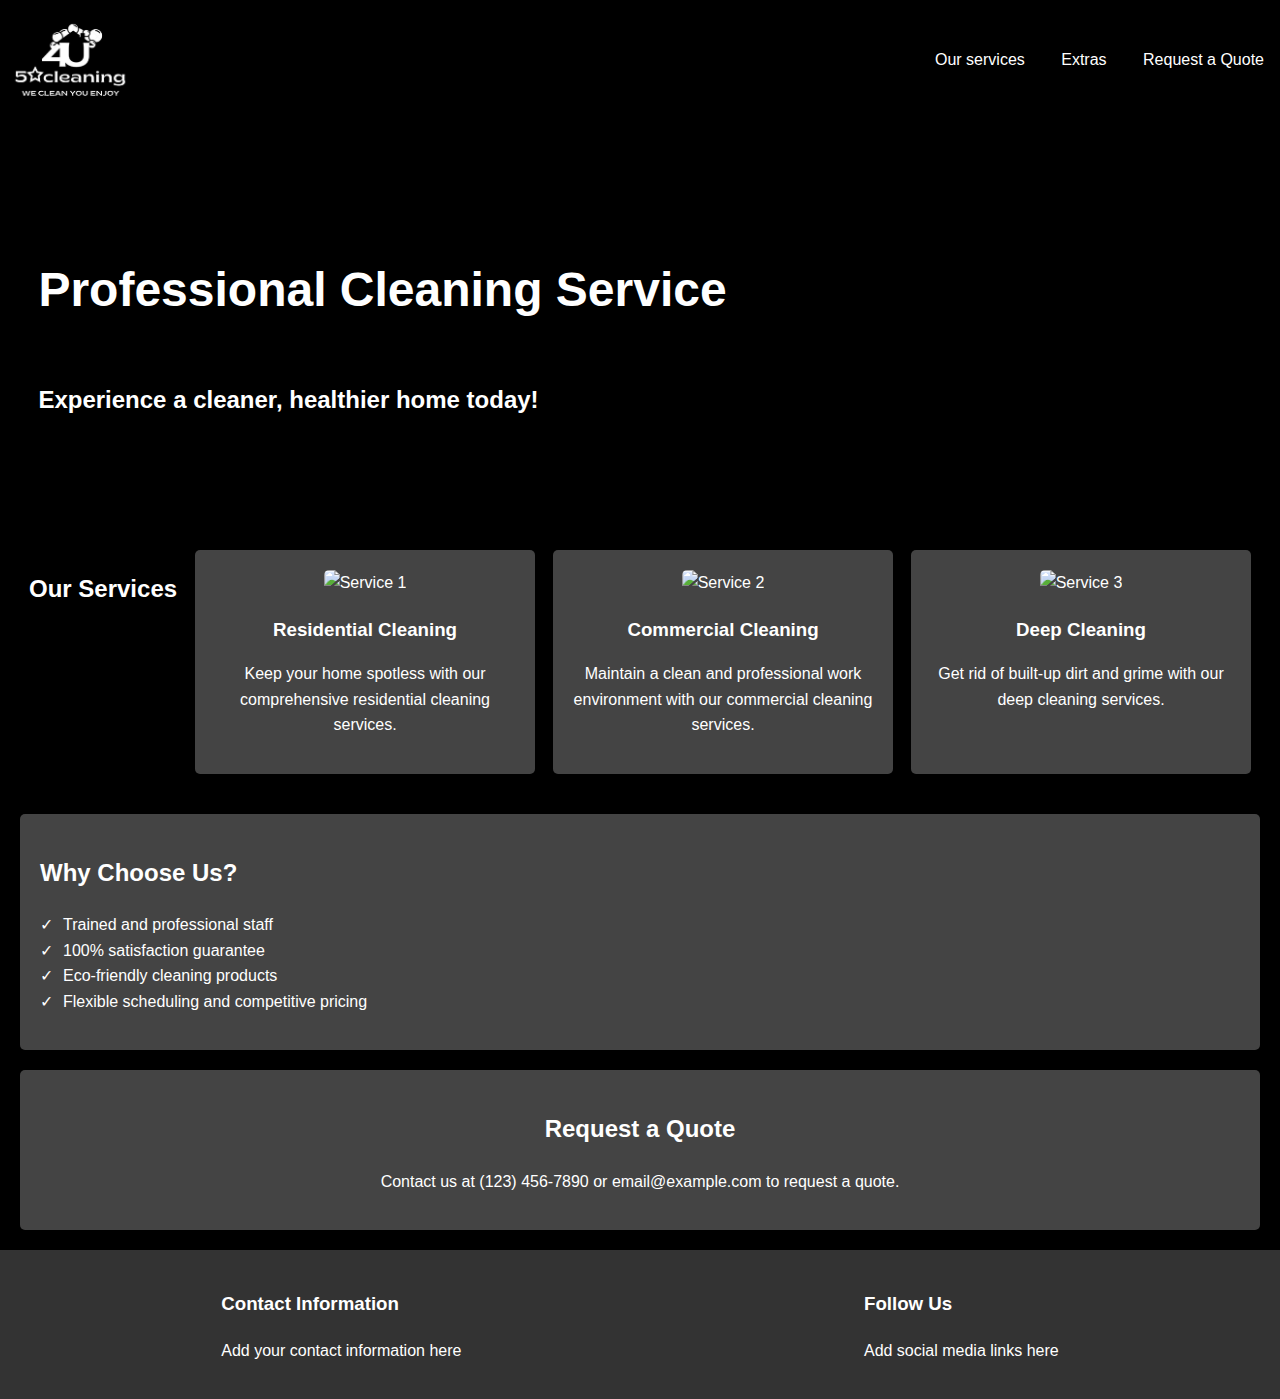
==== index.html @ 023fe854 "html" ====
<!DOCTYPE html>
<html lang="en">
<head>
  <meta charset="UTF-8">
  <meta name="viewport" content="width=device-width, initial-scale=1.0">
  <link rel="stylesheet" href="4U_styles.css">
  <title>4U Cleaning Service</title>
</head>
<body>
  <header>
    <nav>
      <div class="logo-container"> 
        
            <img class="logo-img" src="/images/4Ucleaning_image.jpg" alt="logo">
        
      </div>
      <ul>
        <li><a class="nav-list-link"
          href="4U_our_services.html">Our services</a></li>
        <li><a class="nav-list-link" href="4U_Extras.html">Extras</a></li>
        <li><a class="nav-list-link" href="4U_Request.html">Request a Quote</a></li>
        <!-- <li><a class="nav-list-link" href="#add-photo">Add Photo</a></li> -->
      </ul>
    </nav>
  </header>

  <section class="hero">
    <h1>Professional Cleaning Service</h1>
    <h2>Experience a cleaner, healthier home today!</h2>
  </section>

  <section id="services">
    <h2>Our Services</h2>
    <div class="service">
      <img src="service1.jpg" alt="Service 1">
      <h3>Residential Cleaning</h3>
      <p>Keep your home spotless with our comprehensive residential cleaning services.</p>
    </div>
    <div class="service">
      <img src="service2.jpg" alt="Service 2">
      <h3>Commercial Cleaning</h3>
      <p>Maintain a clean and professional work environment with our commercial cleaning services.</p>
    </div>
    <div class="service">
      <img src="service3.jpg" alt="Service 3">
      <h3>Deep Cleaning</h3>
      <p>Get rid of built-up dirt and grime with our deep cleaning services.</p>
    </div>
  </section>

  <section id="extras">
    <h2>Why Choose Us?</h2>
    <ul>
      <li>Trained and professional staff</li>
      <li>100% satisfaction guarantee</li>
      <li>Eco-friendly cleaning products</li>
      <li>Flexible scheduling and competitive pricing</li>
    </ul>
  </section>

  <section id="quote">
    <h2>Request a Quote</h2>
    <p>Contact us at (123) 456-7890 or email@example.com to request a quote.</p>
  </section>

  <footer>
    <div id="contacts">
      <h3>Contact Information</h3>
      <p>Add your contact information here</p>
    </div>
    <div id="social">
      <h3>Follow Us</h3>
      <p>Add social media links here</p>
    </div>
  </footer>
</body>
</html>
---- 4U_styles.css ----
body {
    margin: 0;
    font-family: Arial, sans-serif;
    background-color:black;
    color: #fff;
    line-height: 1.6;
}

  .logo-img{
    height:122px;
}

.logo-container{
    padding-left: 10px;
    
}
  
  header {
    background-color:black;
    

  }
  
  nav {
    
    display: flex;
    justify-content: space-between;
    align-items: center;
  }
  
  nav ul {
    list-style-type: none;
    margin: 0;
    padding: 0px;
    padding-bottom: 10px;
  }
  
  nav li {
    display: inline-block;
    margin: 0 10px;
  }
  
  nav a {
    color: #fff;
    text-decoration: none;
    padding: 3px 6px;
    border-radius: 4px;
  }
  
  .nav-list-link{
    position: relative;
    transition: all .25s ease;
}

.nav-list-link::after{
    background: #17baaa;
    bottom: -6px;
    content: "";
    height: 2px;
    left: 0;
    position: absolute;
    transform: scaleX(0);
    transition: all .25s ease;
    width: 100%;
}

.nav-list-link:hover{
    color: #17baaa;
}

.nav-list-link:hover::after{
    transform: scaleX(1);
}

  
  
  .hero {
    
    background-image: repeating-linear-gradient(rgb(0, 0, 0), rgba(0, 0, 0, 0.5)), url("https://www.tidyteamservices.com/wp-content/uploads/2021/04/Commercial-Cleaning-Services.jpg");
    background-size: cover;
    background-position: center;
    height: 400px;
    display: flex;
    flex-direction: column;
    justify-content: center;
    align-items: left;
    text-align: left;
    padding-left: 3%;
  }
  
  .hero h1 {
    font-size: 48px;
  }
  
  #services {
    margin: 20px;
    display: flex;
    flex-wrap: wrap;
    justify-content: space-around;
  }
  
  .service {
    width: 300px;
    padding: 20px;
    margin-bottom: 20px;
    background-color: #444;
    border-radius: 5px;
    text-align: center;
  }
  
  .service img {
    width: 100%;
    height: auto;
    border-radius: 5px;
  }
  
  .service h3 {
    margin-top: 20px;
    margin-bottom: 10px;
  }
  
  #extras {
    margin: 20px;
    background-color: #444;
    padding: 20px;
    border-radius: 5px;
  }
  
  #extras ul {
    padding: 0;
    list-style-type: none;
  }
  
  #extras li:before {
    content: "\2713";
    margin-right: 10px;
  }
  
  #quote {
    margin: 20px;
    background-color: #444;
    padding: 20px;
    border-radius: 5px;
    text-align: center;
  }
  
  footer {
    display: flex;
    justify-content: space-around;
    background-color: #333;
    padding: 20px;
  }
  
  @media screen and (max-width: 800px) {
    nav {
      flex-direction: column;
    }
  
    nav ul {
      text-align: center;
      padding: 10px 0;
    }
  
    #services {
      flex-direction: column;
      align-items: center;
    }
  }
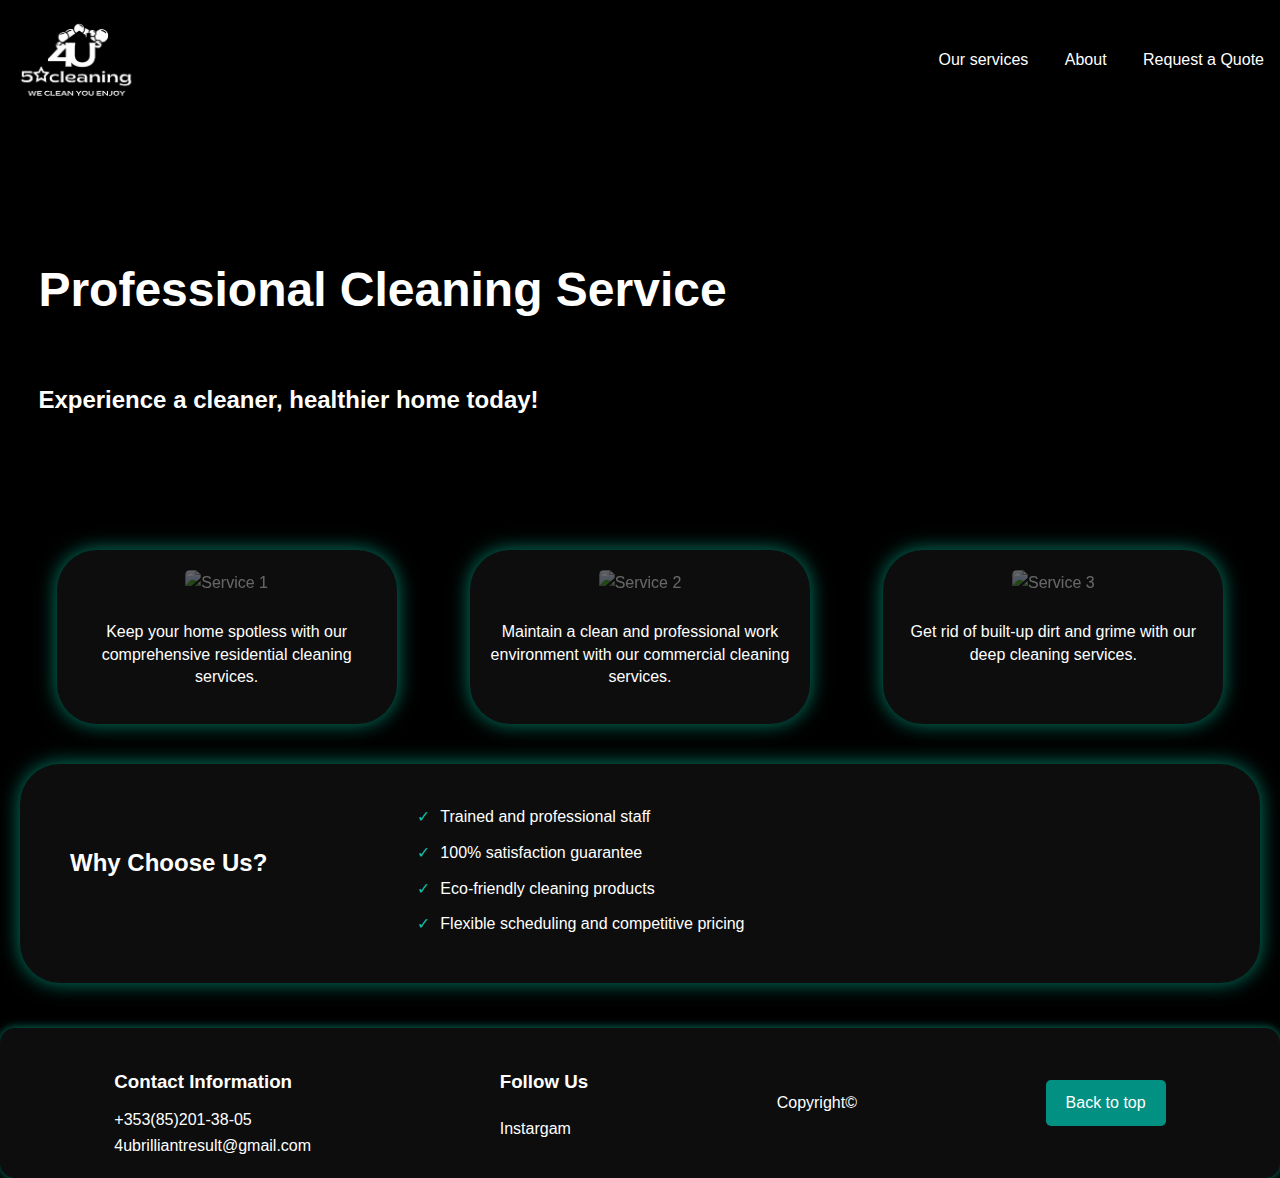
==== commit 77d9ce41: "html-css project" ====
--- a/index.html
+++ b/index.html
@@ -3,21 +3,27 @@
 <head>
   <meta charset="UTF-8">
   <meta name="viewport" content="width=device-width, initial-scale=1.0">
+  <meta name="description" content="This is a Homepage of 4U Cleaning Service">
+  <meta name="keywords" content="cleaning, homepage, tidying">
   <link rel="stylesheet" href="4U_styles.css">
   <title>4U Cleaning Service</title>
+
+  <style>
+    .logo-container {
+      padding-left: 10px;;
+    }
+  </style>
 </head>
 <body>
   <header>
     <nav>
       <div class="logo-container"> 
-        
-            <img class="logo-img" src="/images/4Ucleaning_image.jpg" alt="logo">
-        
+        <a href="index.html"><img class="logo-img" src="/images/4Ucleaning_image.jpg" alt="logo"></a>
       </div>
       <ul>
         <li><a class="nav-list-link"
           href="4U_our_services.html">Our services</a></li>
-        <li><a class="nav-list-link" href="4U_Extras.html">Extras</a></li>
+        <li><a class="nav-list-link" href="4U_Extras.html">About</a></li>
         <li><a class="nav-list-link" href="4U_Request.html">Request a Quote</a></li>
         <!-- <li><a class="nav-list-link" href="#add-photo">Add Photo</a></li> -->
       </ul>
@@ -25,31 +31,27 @@
   </header>
 
   <section class="hero">
-    <h1>Professional Cleaning Service</h1>
+    <h1 style="font-size: 48px;">Professional Cleaning Service</h1>
     <h2>Experience a cleaner, healthier home today!</h2>
   </section>
 
-  <section id="services">
-    <h2>Our Services</h2>
+  <section id="services" >
     <div class="service">
-      <img src="service1.jpg" alt="Service 1">
-      <h3>Residential Cleaning</h3>
-      <p>Keep your home spotless with our comprehensive residential cleaning services.</p>
+      <img style="filter: brightness(40%);" src="https://bookdirtbusters.com/wp-content/uploads/2019/12/hire-cleaning-service.jpeg" alt="Service 1">
+      <p>Keep your home spotless with our comprehensive residential cleaning services.</p> 
     </div>
     <div class="service">
-      <img src="service2.jpg" alt="Service 2">
-      <h3>Commercial Cleaning</h3>
+      <img style="filter: brightness(40%);" src="https://www.foremanpro.com/wp-content/uploads/2020/12/8GKjllLOqVMMmsFYVvTuKuOxKCHCIO9Y1608670141.jpg" alt="Service 2">
       <p>Maintain a clean and professional work environment with our commercial cleaning services.</p>
     </div>
     <div class="service">
-      <img src="service3.jpg" alt="Service 3">
-      <h3>Deep Cleaning</h3>
+      <img style="filter:brightness(40%);" src="https://allbetterapp.com/wp-content/uploads/2020/12/deep-cleaning.png" alt="Service 3">
       <p>Get rid of built-up dirt and grime with our deep cleaning services.</p>
     </div>
   </section>
 
   <section id="extras">
-    <h2>Why Choose Us?</h2>
+    <h2 style="margin: 60px 150px 0px 30px">Why Choose Us?</h2>
     <ul>
       <li>Trained and professional staff</li>
       <li>100% satisfaction guarantee</li>
@@ -57,21 +59,20 @@
       <li>Flexible scheduling and competitive pricing</li>
     </ul>
   </section>
-
-  <section id="quote">
-    <h2>Request a Quote</h2>
-    <p>Contact us at (123) 456-7890 or email@example.com to request a quote.</p>
-  </section>
-
+  <br>
   <footer>
     <div id="contacts">
-      <h3>Contact Information</h3>
-      <p>Add your contact information here</p>
+      <h3 style="margin-bottom: 10px;">Contact Information</h3>
+      <p style="margin: 0px;">
+        +353(85)201-38-05 <br> 4ubrilliantresult@gmail.com
+      </p>
     </div>
     <div id="social">
       <h3>Follow Us</h3>
-      <p>Add social media links here</p>
+      <a style="color:white; text-decoration: none;" href="https://instagram.com/vladndtch?igshid=ZDdkNTZiNTM=">Instargam</a>
     </div>
+    <div style="display:flex; justify-content:  center; align-items: center;">Copyright&copy; </div>
+    <div class="back-to-top" style="display:flex; justify-content:  center; align-items: center;"><a href="#">Back to top</a></div>
   </footer>
 </body>
 </html>
--- a/4U_styles.css
+++ b/4U_styles.css
@@ -4,169 +4,318 @@
     background-color:black;
     color: #fff;
     line-height: 1.6;
+    
 }
 
   .logo-img{
     height:122px;
 }
 
-.logo-container{
-    padding-left: 10px;
+
+  
+header {
+  background-color:black;
     
-}
-  
-  header {
-    background-color:black;
+
+}
+  
+nav {
     
-
-  }
-  
-  nav {
-    
-    display: flex;
-    justify-content: space-between;
-    align-items: center;
-  }
-  
-  nav ul {
-    list-style-type: none;
-    margin: 0;
-    padding: 0px;
-    padding-bottom: 10px;
-  }
-  
-  nav li {
-    display: inline-block;
-    margin: 0 10px;
-  }
-  
-  nav a {
-    color: #fff;
-    text-decoration: none;
-    padding: 3px 6px;
-    border-radius: 4px;
-  }
-  
-  .nav-list-link{
-    position: relative;
-    transition: all .25s ease;
+  display: flex;
+  justify-content: space-between;
+  align-items: center;
+}
+  
+nav ul {
+  list-style-type: none;
+  margin: 0;
+  padding: 0px;
+  padding-bottom: 10px;
+}
+  
+nav li {
+  display: inline-block;
+  margin: 0 10px;
+}
+  
+nav a {
+  color: #fff;
+  text-decoration: none;
+  padding: 3px 6px;
+  border-radius: 4px;
+}
+  
+.nav-list-link{
+  position: relative;
+  transition: all .25s ease;
 }
 
 .nav-list-link::after{
-    background: #17baaa;
-    bottom: -6px;
-    content: "";
-    height: 2px;
-    left: 0;
-    position: absolute;
-    transform: scaleX(0);
-    transition: all .25s ease;
-    width: 100%;
+  background: #17baaa;
+  bottom: -6px;
+  content: "";
+  height: 2px;
+  left: 0;
+  position: absolute;
+  transform: scaleX(0);
+  transition: all .25s ease;
+  width: 100%;
 }
 
 .nav-list-link:hover{
-    color: #17baaa;
+  color: #17baaa;
 }
 
 .nav-list-link:hover::after{
-    transform: scaleX(1);
-}
-
-  
-  
-  .hero {
-    
-    background-image: repeating-linear-gradient(rgb(0, 0, 0), rgba(0, 0, 0, 0.5)), url("https://www.tidyteamservices.com/wp-content/uploads/2021/04/Commercial-Cleaning-Services.jpg");
-    background-size: cover;
-    background-position: center;
-    height: 400px;
-    display: flex;
-    flex-direction: column;
-    justify-content: center;
-    align-items: left;
-    text-align: left;
-    padding-left: 3%;
-  }
-  
-  .hero h1 {
-    font-size: 48px;
-  }
-  
-  #services {
-    margin: 20px;
-    display: flex;
-    flex-wrap: wrap;
-    justify-content: space-around;
-  }
-  
-  .service {
-    width: 300px;
-    padding: 20px;
-    margin-bottom: 20px;
-    background-color: #444;
-    border-radius: 5px;
-    text-align: center;
-  }
-  
-  .service img {
-    width: 100%;
-    height: auto;
-    border-radius: 5px;
-  }
-  
-  .service h3 {
-    margin-top: 20px;
-    margin-bottom: 10px;
-  }
-  
-  #extras {
-    margin: 20px;
-    background-color: #444;
-    padding: 20px;
-    border-radius: 5px;
-  }
-  
-  #extras ul {
-    padding: 0;
-    list-style-type: none;
-  }
-  
-  #extras li:before {
-    content: "\2713";
-    margin-right: 10px;
-  }
-  
-  #quote {
-    margin: 20px;
-    background-color: #444;
-    padding: 20px;
-    border-radius: 5px;
-    text-align: center;
-  }
-  
-  footer {
-    display: flex;
-    justify-content: space-around;
-    background-color: #333;
-    padding: 20px;
-  }
-  
-  @media screen and (max-width: 800px) {
-    nav {
-      flex-direction: column;
-    }
-  
-    nav ul {
-      text-align: center;
-      padding: 10px 0;
-    }
-  
-    #services {
-      flex-direction: column;
-      align-items: center;
-    }
-  }
-
-
-
- +  transform: scaleX(1);
+}
+
+  
+  
+.hero {
+  background-image: repeating-linear-gradient(rgb(0, 0, 0), rgba(0, 0, 0, 0.5)), url("https://www.tidyteamservices.com/wp-content/uploads/2021/04/Commercial-Cleaning-Services.jpg");
+  background-size: cover;
+  background-position: center;
+  height: 400px;
+  display: flex;
+  flex-direction: column;
+  justify-content: center;
+  text-align: left;
+  padding-left: 3%;
+  border-bottom-left-radius: 40px;
+  border-bottom-right-radius: 40px;
+  box-shadow: 0 0 7px rgba(0, 0, 0, 0.5);
+
+}
+
+  
+#services {
+  margin: 20px;
+  display: flex;
+  flex-wrap: wrap;
+  justify-content: space-around;
+}
+  
+.service {
+  width: 300px;
+  padding: 20px;
+  margin-bottom: 20px;
+  background-color: #0d0d0d;
+  text-align: center;
+  border-radius: 40px;
+  box-shadow: 0 0 20px rgba(0, 255, 208, 0.5);
+  transition: all 0.15s ease-in-out;
+}
+  
+.service img {
+  width: 100%;
+  height: auto;
+  border-radius: 5px;
+  margin-bottom: 10px;
+}
+  
+.service p {
+  color: #fff;
+  font-size: 16px;
+  line-height: 1.4;
+}
+
+.service:hover {
+  transform: translateY(-3px);
+  box-shadow: 2px 5px 10px rgba(0, 57, 68, 0.3);
+  box-shadow: 0 0 20px rgba(0, 255, 208, 0.5);
+}
+
+.service:hover img {
+  filter: brightness(50%);
+}
+
+.service:hover p {
+  color: rgb(207, 207, 207);
+}
+
+.vid{
+  display: flex;
+  background-color: #000000;
+  width:160vh;
+  height:60vh;
+  padding: 20px;
+  margin: 0px 20vh;
+  border-radius: 15px;
+  justify-content: center;
+  align-items: center;
+  
+}
+
+.vid iframe{
+  border-color: #17baaa;
+  border-width: 2px;
+  border-radius: 10px;
+  width: 140vh;
+  height: 50vh;
+}
+
+.map iframe{
+  border-color: #17baaa;
+  border-width: 2px;
+  border-radius: 10px;
+}
+.map{
+  display: flex;
+  justify-content: center;
+  align-items: center;
+  margin: 20px;
+  padding: 20px;
+  background-color: #0d0d0d;
+  box-shadow: 0 0 10px rgba(0, 255, 208, 0.5);
+  border-radius: 15px;
+}
+  
+#extras {
+  display: flex;
+  margin: 20px;
+  background-color: #0d0d0d;
+  padding: 20px;
+  border-radius: 40px;
+  box-shadow: 0 0 20px rgba(0, 255, 208, 0.5);
+}
+
+
+  
+#extras ul {
+  padding: 0;
+  list-style-type: none;
+  margin-top: 20px;
+}
+
+#extras li {
+  margin-bottom: 10px;
+  color: white;
+}
+  
+#extras li:before {
+  content: "\2713";
+  margin-right: 10px;
+  color: #17baaa;
+}
+
+.about {
+
+  color: #fff;
+  padding: 40px;
+  line-height: 1.6;
+  text-align: justify;
+  background-color: #0d0d0d;
+  box-shadow: 0 0 10px rgba(0, 255, 208, 0.5);
+  border-radius: 25px;
+}
+
+.about p {
+  margin: 0 0 20px 0;
+  font-size: 1.2rem;
+  line-height: 1.5;
+}
+
+.about a {
+  color: #fff;
+  text-decoration: underline;
+}
+
+.about a:hover {
+  color: #ccc;
+}
+
+footer {
+  display: flex;
+  justify-content: space-around;    background-color: #0d0d0d;
+  box-shadow: 0 0 10px rgba(0, 255, 208, 0.5);
+  border-radius: 15px;
+  padding: 20px;
+  
+}
+
+.req{
+  margin-left: 10vh;
+}
+  
+
+.row-container {
+  display: flex;
+  align-items: center;
+}
+
+.row-container p {
+  width: 200px;
+  text-align: left;
+  margin-right: 10px;
+}
+
+.details h1{
+  color: rgb(0, 167, 145);
+}
+
+.details .heh{
+  font-family: Arial, Helvetica, sans-serif ;
+  font-size: 20px;
+  font-weight: bold;
+  color: #019082;
+}
+
+.details .huh{
+  color: white;
+  font-size: 16px;
+}
+
+table {
+  width: 100%;
+  max-width: 30rem;
+  margin: 1rem auto;
+  border-collapse: collapse;
+  background-color: #313131;
+}
+
+th {
+  background-color: #000;
+  color: #fff;
+  padding: 0.5rem;
+  font-weight: bold;
+  text-align: left;
+}
+
+
+tr {
+  border-bottom: 1px solid #555;
+}
+
+
+td {
+  padding: 0.5rem;
+  color: #ddd;
+}
+
+tr:nth-child(even) {
+  background-color: #393939;
+}
+
+tr:nth-child(odd) {
+  background-color: #313131;
+}
+
+tr:hover {
+  background-color: #505050;
+  cursor: pointer;
+}
+
+.back-to-top a{
+  display: inline-block;
+  background-color: #019082;
+  text-decoration: none;
+  color: white;
+  padding: 10px 20px;
+  border-radius: 5px;
+  transition: all .25s ease;
+}
+
+.back-to-top:hover a{
+  background-color: #004f47;
+}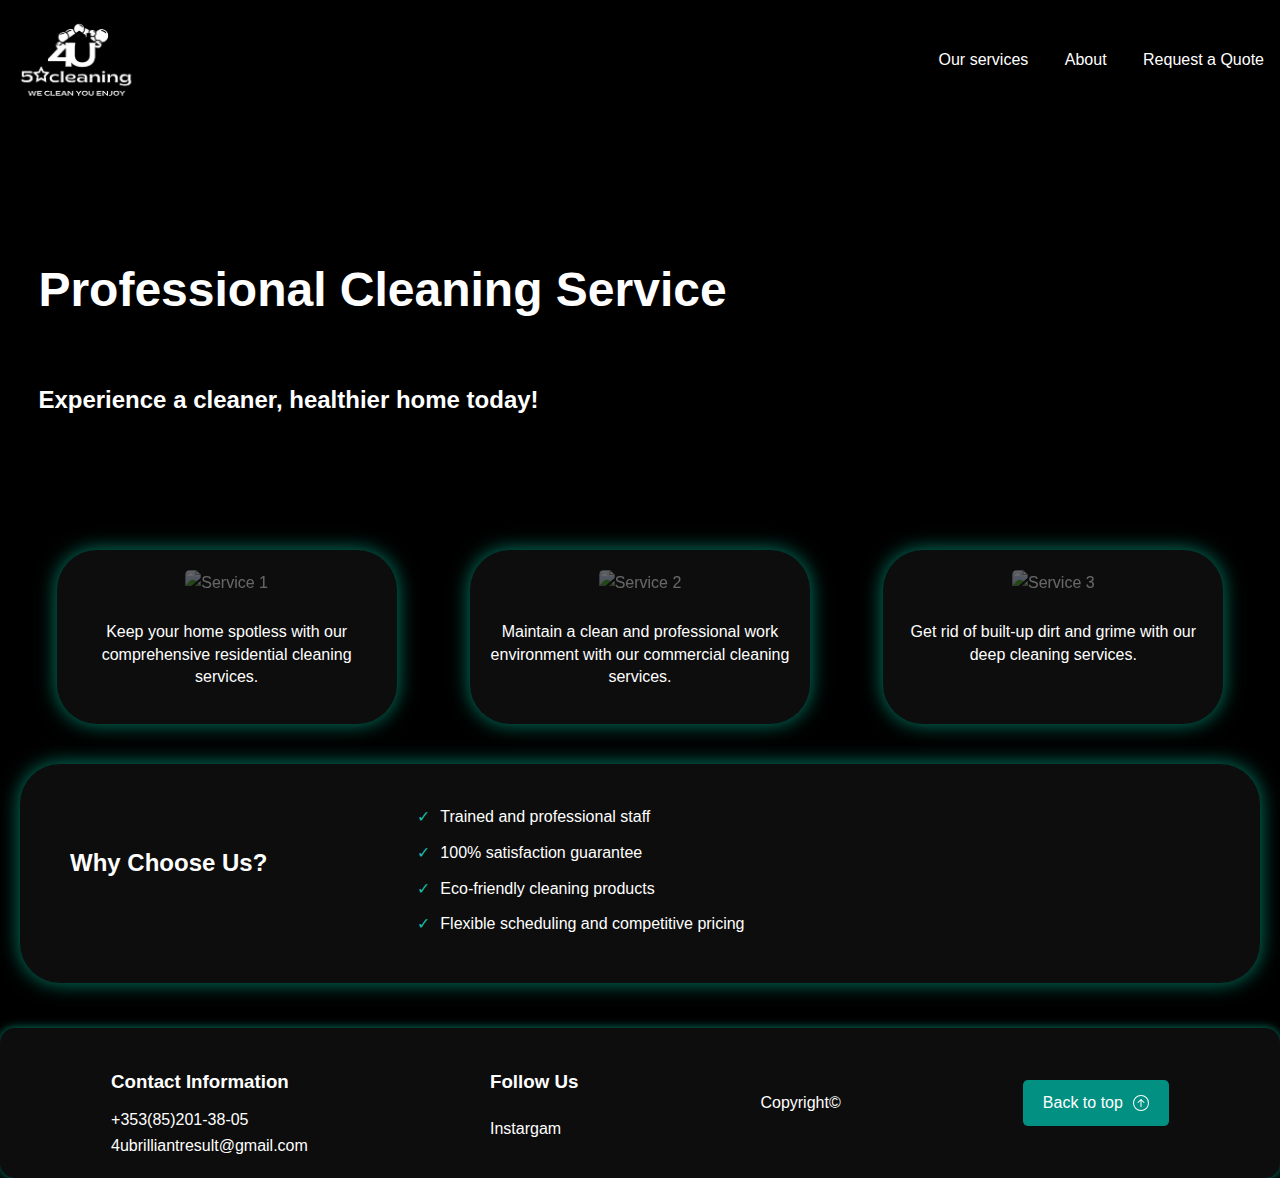
==== commit d27b57d3: "new" ====
--- a/index.html
+++ b/index.html
@@ -5,7 +5,7 @@
   <meta name="viewport" content="width=device-width, initial-scale=1.0">
   <meta name="description" content="This is a Homepage of 4U Cleaning Service">
   <meta name="keywords" content="cleaning, homepage, tidying">
-  <link rel="stylesheet" href="4U_styles.css">
+  <link rel="stylesheet" href="4u-styles.css">
   <title>4U Cleaning Service</title>
 
   <style>
@@ -22,10 +22,10 @@
       </div>
       <ul>
         <li><a class="nav-list-link"
-          href="4U_our_services.html">Our services</a></li>
-        <li><a class="nav-list-link" href="4U_Extras.html">About</a></li>
-        <li><a class="nav-list-link" href="4U_Request.html">Request a Quote</a></li>
-        <!-- <li><a class="nav-list-link" href="#add-photo">Add Photo</a></li> -->
+          href="4u-our-services.html">Our services</a></li>
+        <li><a class="nav-list-link" href="4u-Extras.html">About</a></li>
+        <li><a class="nav-list-link" href="4u-Request.html">Request a Quote</a></li>
+
       </ul>
     </nav>
   </header>
@@ -72,7 +72,11 @@
       <a style="color:white; text-decoration: none;" href="https://instagram.com/vladndtch?igshid=ZDdkNTZiNTM=">Instargam</a>
     </div>
     <div style="display:flex; justify-content:  center; align-items: center;">Copyright&copy; </div>
-    <div class="back-to-top" style="display:flex; justify-content:  center; align-items: center;"><a href="#">Back to top</a></div>
+    <div class="back-to-top">
+      <a href="#">Back to top
+        <svg xmlns="http://www.w3.org/2000/svg" width="16" height="16" fill="currentColor" class="arrow-up-circle" viewBox="0 0 16 16"> <path fill-rule="evenodd" d="M1 8a7 7 0 1 0 14 0A7 7 0 0 0 1 8zm15 0A8 8 0 1 1 0 8a8 8 0 0 1 16 0zm-7.5 3.5a.5.5 0 0 1-1 0V5.707L5.354 7.854a.5.5 0 1 1-.708-.708l3-3a.5.5 0 0 1 .708 0l3 3a.5.5 0 0 1-.708.708L8.5 5.707V11.5z"/> </svg></path> 
+      </a>
+    </div>
   </footer>
 </body>
 </html>
--- a/4u-styles.css
+++ b/4u-styles.css
@@ -0,0 +1,334 @@
+body {
+    margin: 0;
+    font-family: Arial, sans-serif;
+    background-color:black;
+    color: #fff;
+    line-height: 1.6;
+    
+}
+
+  .logo-img{
+    height:122px;
+}
+
+
+  
+header {
+  background-color:black;
+    
+
+}
+  
+nav {
+    
+  display: flex;
+  justify-content: space-between;
+  align-items: center;
+}
+  
+nav ul {
+  list-style-type: none;
+  margin: 0;
+  padding: 0px;
+  padding-bottom: 10px;
+}
+  
+nav li {
+  display: inline-block;
+  margin: 0 10px;
+}
+  
+nav a {
+  color: #fff;
+  text-decoration: none;
+  padding: 3px 6px;
+  border-radius: 4px;
+}
+  
+.nav-list-link{
+  position: relative;
+  transition: all .25s ease;
+}
+
+.nav-list-link::after{
+  background: #17baaa;
+  bottom: -6px;
+  content: "";
+  height: 2px;
+  left: 0;
+  position: absolute;
+  transform: scaleX(0);
+  transition: all .25s ease;
+  width: 100%;
+}
+
+.nav-list-link:hover{
+  color: #17baaa;
+}
+
+.nav-list-link:hover::after{
+  transform: scaleX(1);
+}
+
+  
+  
+.hero {
+  background-image: repeating-linear-gradient(rgb(0, 0, 0), rgba(0, 0, 0, 0.5)), url("https://www.tidyteamservices.com/wp-content/uploads/2021/04/Commercial-Cleaning-Services.jpg");
+  background-size: cover;
+  background-position: center;
+  height: 400px;
+  display: flex;
+  flex-direction: column;
+  justify-content: center;
+  text-align: left;
+  padding-left: 3%;
+  border-bottom-left-radius: 40px;
+  border-bottom-right-radius: 40px;
+  box-shadow: 0 0 7px rgba(0, 0, 0, 0.5);
+
+}
+
+  
+#services {
+  margin: 20px;
+  display: flex;
+  flex-wrap: wrap;
+  justify-content: space-around;
+}
+  
+.service {
+  width: 300px;
+  padding: 20px;
+  margin-bottom: 20px;
+  background-color: #0d0d0d;
+  text-align: center;
+  border-radius: 40px;
+  box-shadow: 0 0 20px rgba(0, 255, 208, 0.5);
+  transition: all 0.15s ease-in-out;
+}
+  
+.service img {
+  width: 100%;
+  height: auto;
+  border-radius: 5px;
+  margin-bottom: 10px;
+}
+  
+.service p {
+  color: #fff;
+  font-size: 16px;
+  line-height: 1.4;
+}
+
+.service:hover {
+  transform: translateY(-3px);
+  box-shadow: 2px 5px 10px rgba(0, 57, 68, 0.3);
+  box-shadow: 0 0 20px rgba(0, 255, 208, 0.5);
+}
+
+.service:hover img {
+  filter: brightness(50%);
+}
+
+.service:hover p {
+  color: rgb(207, 207, 207);
+}
+
+.vid{
+  display: flex;
+  background-color: #000000;
+  width:160vh;
+  height:60vh;
+  padding: 20px;
+  margin: 0px 20vh;
+  border-radius: 15px;
+  justify-content: center;
+  align-items: center;
+  
+}
+
+.vid iframe{
+  border-color: #17baaa;
+  border-width: 2px;
+  border-radius: 10px;
+  width: 140vh;
+  height: 50vh;
+}
+
+.map iframe{
+  border-color: #17baaa;
+  border-width: 2px;
+  border-radius: 10px;
+}
+.map{
+  display: flex;
+  justify-content: center;
+  align-items: center;
+  margin: 20px;
+  padding: 20px;
+  background-color: #0d0d0d;
+  box-shadow: 0 0 10px rgba(0, 255, 208, 0.5);
+  border-radius: 15px;
+}
+  
+#extras {
+  display: flex;
+  margin: 20px;
+  background-color: #0d0d0d;
+  padding: 20px;
+  border-radius: 40px;
+  box-shadow: 0 0 20px rgba(0, 255, 208, 0.5);
+}
+
+
+  
+#extras ul {
+  padding: 0;
+  list-style-type: none;
+  margin-top: 20px;
+}
+
+#extras li {
+  margin-bottom: 10px;
+  color: white;
+}
+  
+#extras li:before {
+  content: "\2713";
+  margin-right: 10px;
+  color: #17baaa;
+}
+
+.about {
+
+  color: #fff;
+  padding: 40px;
+  line-height: 1.6;
+  text-align: justify;
+  background-color: #0d0d0d;
+  box-shadow: 0 0 10px rgba(0, 255, 208, 0.5);
+  border-radius: 25px;
+}
+
+.about p {
+  margin: 0 0 20px 0;
+  font-size: 1.2rem;
+  line-height: 1.5;
+}
+
+.about a {
+  color: #fff;
+  text-decoration: underline;
+}
+
+.about a:hover {
+  color: #ccc;
+}
+
+footer {
+  display: flex;
+  justify-content: space-around;    background-color: #0d0d0d;
+  box-shadow: 0 0 10px rgba(0, 255, 208, 0.5);
+  border-radius: 15px;
+  padding: 20px;
+  
+}
+
+.req{
+  margin-left: 10vh;
+}
+  
+
+.row-container {
+  display: flex;
+  align-items: center;
+}
+
+.row-container p {
+  width: 200px;
+  text-align: left;
+  margin-right: 10px;
+}
+
+.details h1{
+  color: rgb(0, 167, 145);
+}
+
+.details .heh{
+  font-family: Arial, Helvetica, sans-serif ;
+  font-size: 20px;
+  font-weight: bold;
+  color: #019082;
+}
+
+.details .huh{
+  color: white;
+  font-size: 16px;
+}
+
+table {
+  width: 100%;
+  max-width: 30rem;
+  margin: 1rem auto;
+  border-collapse: collapse;
+  background-color: #313131;
+}
+
+th {
+  background-color: #000;
+  color: #fff;
+  padding: 0.5rem;
+  font-weight: bold;
+  text-align: left;
+}
+
+
+tr {
+  border-bottom: 1px solid #555;
+}
+
+
+td {
+  padding: 0.5rem;
+  color: #ddd;
+}
+
+tr:nth-child(even) {
+  background-color: #393939;
+}
+
+tr:nth-child(odd) {
+  background-color: #313131;
+}
+
+tr:hover {
+  background-color: #505050;
+  cursor: pointer;
+}
+
+.back-to-top{
+  display:flex; 
+  justify-content:  center; 
+  align-items: center;
+}
+
+.back-to-top a{
+  display:flex; 
+  justify-content:  center; 
+  align-items: center;
+  background-color: #019082;
+  text-decoration: none;
+  color: white;
+  padding: 10px 20px;
+ 
+  border-radius: 5px;
+  transition: all .25s ease;
+}
+.back-to-top svg{
+  padding-top: 0px;
+  padding-left: 10px;
+}
+
+.back-to-top:hover a{
+  background-color: #004f47;
+}